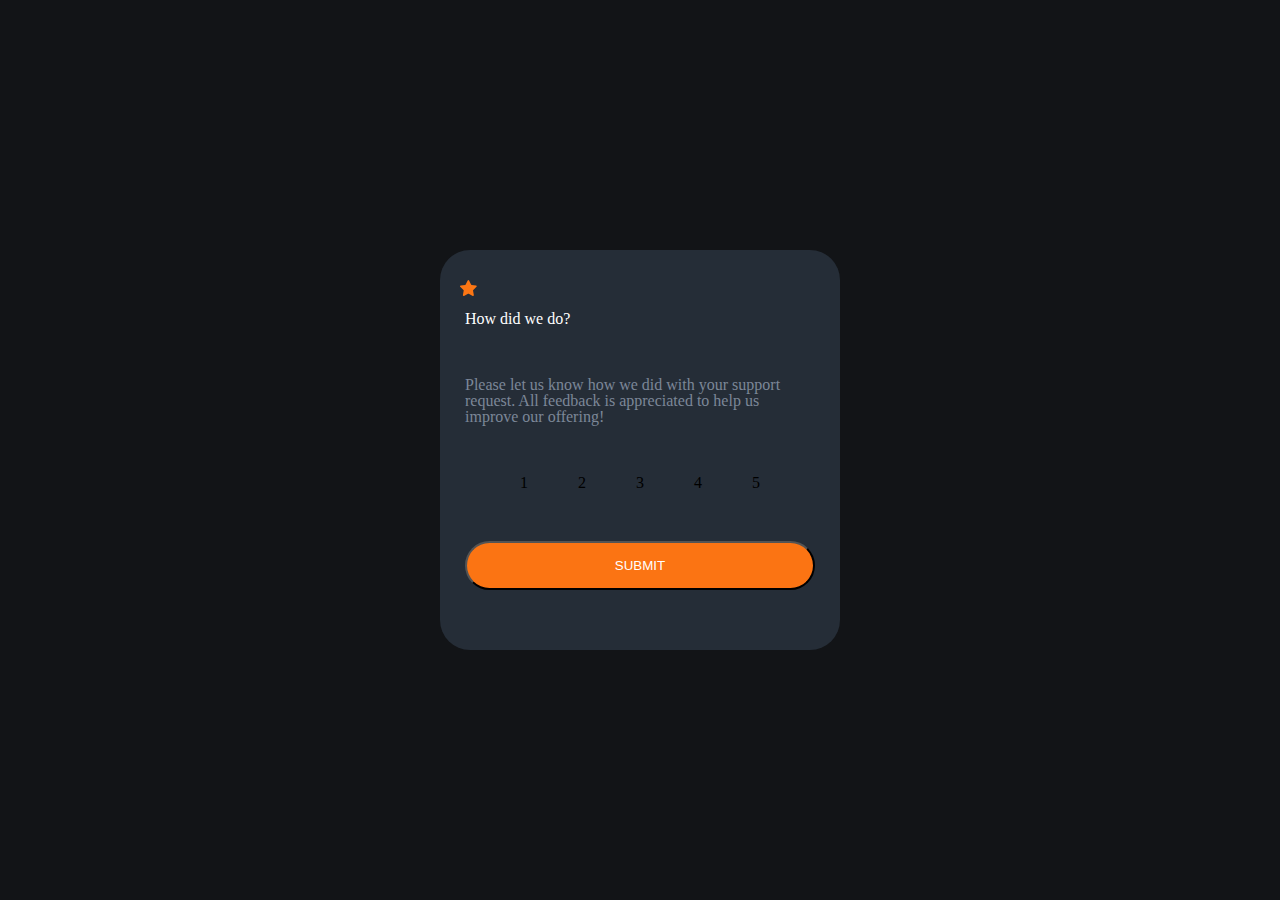
==== Desafio/index2.html @ 3133f118 "Add files via upload" ====
<html lang="en">

<head>
  <meta charset="UTF-8">
  <meta http-equiv="X-UA-Compatible" content="IE=edge">
  <meta name="viewport" content="width=device-width, initial-scale=1.0">
  <link rel="stylesheet" href="./style.css">
  <link rel="stylesheet" href="./reset.css">
  <link rel="preconnect" href="https://fonts.googleapis.com">
  <link rel="preconnect" href="https://fonts.gstatic.com" crossorigin>
  <link href="https://fonts.googleapis.com/css2?family=Overpass:wght@400;700&display=swap" rel="stylesheet">

  <title>Document</title>
</head>
<section class="principal">
  <img class="icone" src="./images/icon-star.svg" alt="">
  <h1>How did we do?</h1>
  <p>Please let us know how we did with your support request. All feedback is appreciated
    to help us improve our offering!</p>
  <ul class="lista">
    <li>1</li>
    <li>2</li>
    <li>3</li>
    <li>4</li>
    <li>5</li>
  </ul>
  <button class="botao">SUBMIT</button>
</section>

<body>

</body>

</html>
---- Desafio/style.css ----
body {
  display: flex;
  justify-content: center;
  align-items: center;
  background-color: hsl(216, 12%, 8%);
  font-family: "Overpass", sans-serif;
}

.icone {
  top: 30px;
  bottom: 10px;
  position: absolute;
  left: 20px;
}

h1 {
  margin-top: 30px;
  align-self: flex-start;
  color: hsl(0, 0%, 100%);
}

p {
  color: hsl(216, 12%, 54%);
  font-size: 15px;
}

.principal {
  gap: 50px;
  padding: 25px;
  width: 350px;
  height: 350px;
  position: relative;
  background-color: hsl(213, 19%, 18%);
  display: flex;
  flex-direction: column;
  justify-content: center;
  align-items: center;
  border-radius: 30px;
}

.botao {
  width: 100%;
  padding: 15px;
  border-radius: 30px;
  display: flex;
  justify-content: center;
  justify-content: center;
  bottom: 20px;
  color: red;
  background-color: hsl(25, 97%, 53%);
  color: hsl(0, 0%, 100%);
}

.lista {
  gap: 50px;
  display: flex;
  justify-content: center;
  align-items: center;
}
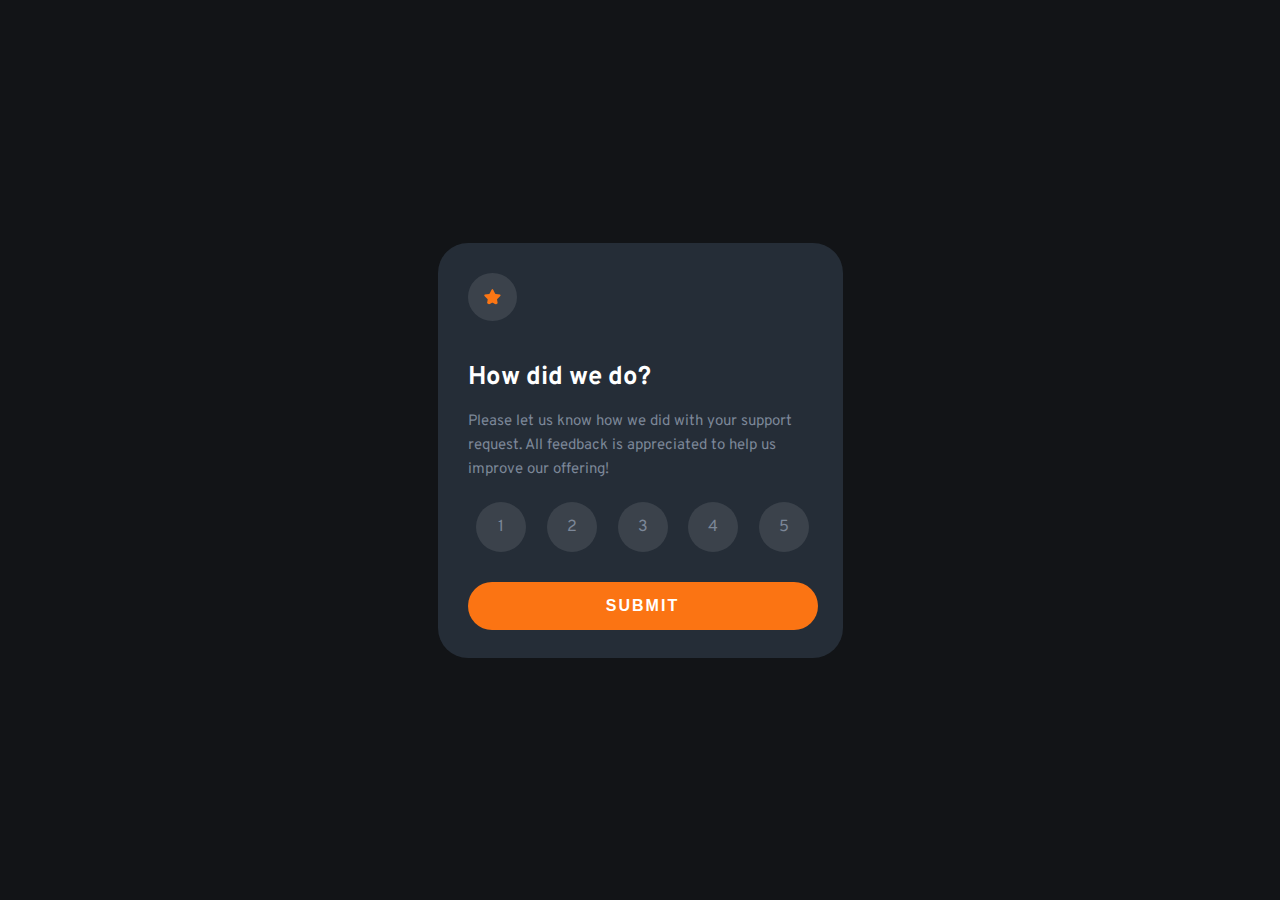
==== commit 9bf972fe: "Atualização" ====
--- a/Desafio/index2.html
+++ b/Desafio/index2.html
@@ -4,8 +4,8 @@
   <meta charset="UTF-8">
   <meta http-equiv="X-UA-Compatible" content="IE=edge">
   <meta name="viewport" content="width=device-width, initial-scale=1.0">
+  <link rel="stylesheet" href="./reset.css">
   <link rel="stylesheet" href="./style.css">
-  <link rel="stylesheet" href="./reset.css">
   <link rel="preconnect" href="https://fonts.googleapis.com">
   <link rel="preconnect" href="https://fonts.gstatic.com" crossorigin>
   <link href="https://fonts.googleapis.com/css2?family=Overpass:wght@400;700&display=swap" rel="stylesheet">
@@ -14,7 +14,7 @@
 </head>
 <section class="principal">
   <img class="icone" src="./images/icon-star.svg" alt="">
-  <h1>How did we do?</h1>
+  <h1 class="titulo">How did we do?</h1>
   <p>Please let us know how we did with your support request. All feedback is appreciated
     to help us improve our offering!</p>
   <ul class="lista">
--- a/Desafio/style.css
+++ b/Desafio/style.css
@@ -7,28 +7,36 @@
 }
 
 .icone {
+  background-color: rgba(255, 255, 255, 0.1);
+  border-radius: 50%;
+  padding: 1rem;
   top: 30px;
-  bottom: 10px;
   position: absolute;
-  left: 20px;
+  left: 30px;
 }
 
-h1 {
-  margin-top: 30px;
+.titulo {
+  font-weight: 700;
+  margin-bottom: 20px;
+  font-size: 1.6rem;
+  padding-top: 10px;
   align-self: flex-start;
   color: hsl(0, 0%, 100%);
 }
 
 p {
+  margin-bottom: 20px;
   color: hsl(216, 12%, 54%);
   font-size: 15px;
+  line-height: 1.6;
 }
 
 .principal {
-  gap: 50px;
   padding: 25px;
+  padding-top: 110px;
+  padding-left: 30px;
   width: 350px;
-  height: 350px;
+  height: 280px;
   position: relative;
   background-color: hsl(213, 19%, 18%);
   display: flex;
@@ -45,15 +53,29 @@
   display: flex;
   justify-content: center;
   justify-content: center;
-  bottom: 20px;
   color: red;
+  font-weight: bold;
+  letter-spacing: 2px;
+  border: none;
+  font-size: 1rem;
   background-color: hsl(25, 97%, 53%);
   color: hsl(0, 0%, 100%);
 }
 
 .lista {
-  gap: 50px;
+  width: 95%;
+  display: flex;
+  justify-content: space-between;
+  align-items: center;
+  margin-bottom: 30px;
+}
+.lista li {
+  background-color: rgba(255, 255, 255, 0.1);
+  border-radius: 50%;
+  width: 50px;
+  height: 50px;
   display: flex;
   justify-content: center;
   align-items: center;
+  color: hsl(216, 12%, 54%);
 }
